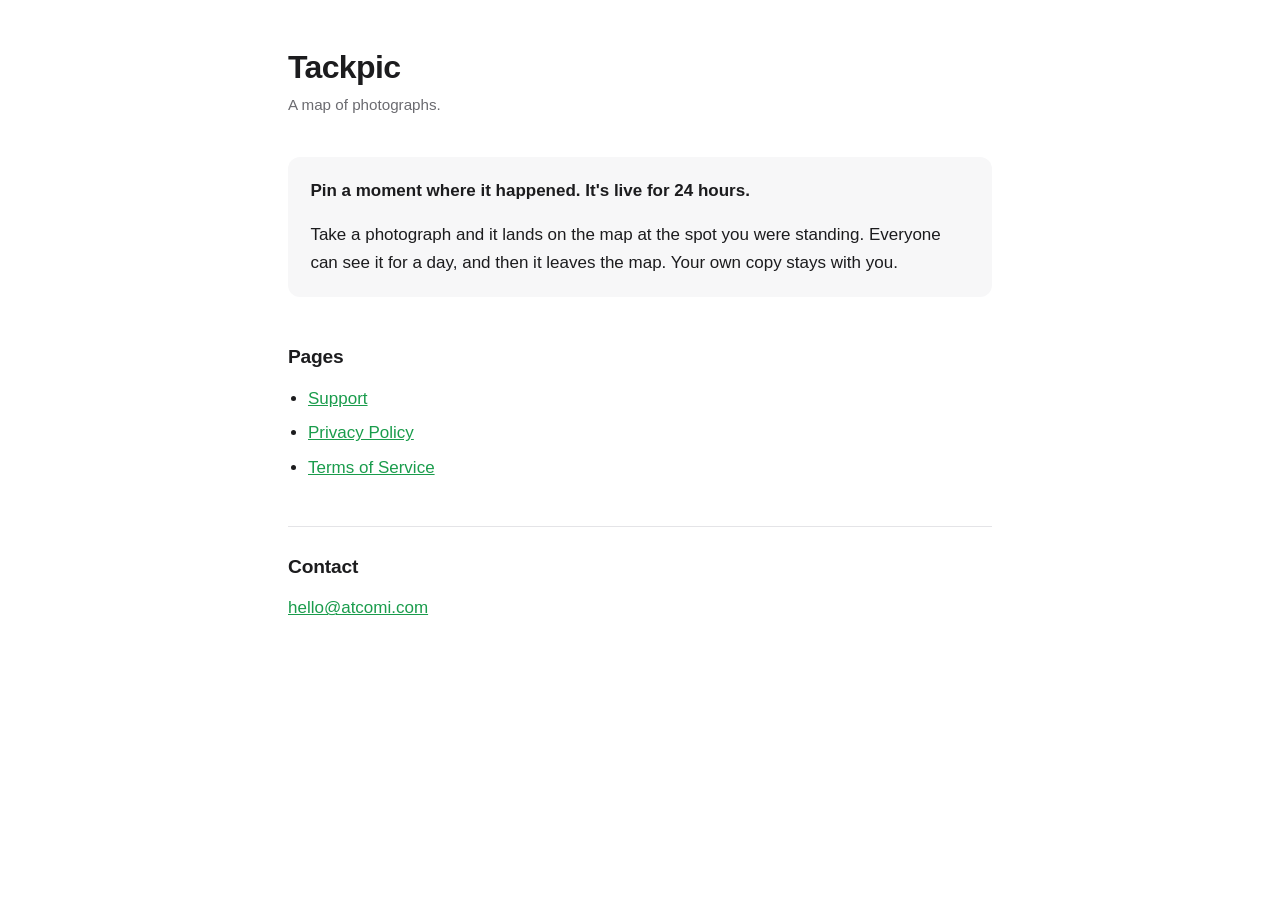
==== tackpic/index.html @ f43e82fa "Tackpic: a privacy policy, terms, support, and a page to hang them on Four pages under `tackpic/`, i" ====
<!doctype html>
<html lang="en">
<head>
<meta charset="utf-8">
<meta name="viewport" content="width=device-width, initial-scale=1">
<title>Tackpic</title>
<link rel="stylesheet" href="../style.css">
</head>
<body>
<main>

<h1>Tackpic</h1>
<p class="sub">A map of photographs.</p>

<div class="lede">
  <p><strong>Pin a moment where it happened. It's live for 24 hours.</strong></p>
  <p>Take a photograph and it lands on the map at the spot you were standing. Everyone can see it for a day, and then it leaves the map. Your own copy stays with you.</p>
</div>

<h2>Pages</h2>
<ul>
  <li><a href="support/">Support</a></li>
  <li><a href="privacy/">Privacy Policy</a></li>
  <li><a href="terms/">Terms of Service</a></li>
</ul>

<h2>Contact</h2>
<p><a href="mailto:hello@atcomi.com">hello@atcomi.com</a></p>

</main>
</body>
</html>
---- style.css ----
:root {
  --bg: #ffffff;
  --fg: #1c1c1e;
  --muted: #6b6b70;
  --rule: #e4e4e7;
  --accent: #1a9c4c;
  --card: #f7f7f8;
}

@media (prefers-color-scheme: dark) {
  :root {
    --bg: #131316;
    --fg: #ececee;
    --muted: #9a9aa0;
    --rule: #2c2c31;
    --accent: #34d06f;
    --card: #1b1b1f;
  }
}

* { box-sizing: border-box; }

html { -webkit-text-size-adjust: 100%; }

body {
  margin: 0;
  padding: 3rem 1.25rem 5rem;
  background: var(--bg);
  color: var(--fg);
  font: 17px/1.65 -apple-system, BlinkMacSystemFont, "Segoe UI", "Helvetica Neue",
        "Apple SD Gothic Neo", "Hiragino Sans", sans-serif;
}

main { max-width: 44rem; margin: 0 auto; }

h1 {
  font-size: 2rem;
  line-height: 1.2;
  letter-spacing: -0.02em;
  margin: 0 0 0.35rem;
}

.sub { color: var(--muted); margin: 0 0 2.5rem; font-size: 0.95rem; }

h2 {
  font-size: 1.2rem;
  letter-spacing: -0.01em;
  margin: 2.75rem 0 0.75rem;
  padding-top: 1.5rem;
  border-top: 1px solid var(--rule);
}

h2:first-of-type { border-top: none; padding-top: 0; }

p { margin: 0 0 1rem; }

ul { margin: 0 0 1rem; padding-left: 1.25rem; }

li { margin-bottom: 0.4rem; }

strong { font-weight: 600; }

a { color: var(--accent); }

.lede {
  background: var(--card);
  border-radius: 12px;
  padding: 1.25rem 1.4rem;
  margin: 0 0 2.5rem;
}

.lede p:last-child { margin-bottom: 0; }

.langs {
  margin: 0 0 2.5rem;
  font-size: 0.9rem;
  color: var(--muted);
}

.langs a { margin-right: 0.85rem; }

footer {
  margin-top: 3.5rem;
  padding-top: 1.5rem;
  border-top: 1px solid var(--rule);
  color: var(--muted);
  font-size: 0.9rem;
}

code {
  background: var(--card);
  padding: 0.1em 0.4em;
  border-radius: 5px;
  font-size: 0.9em;
}
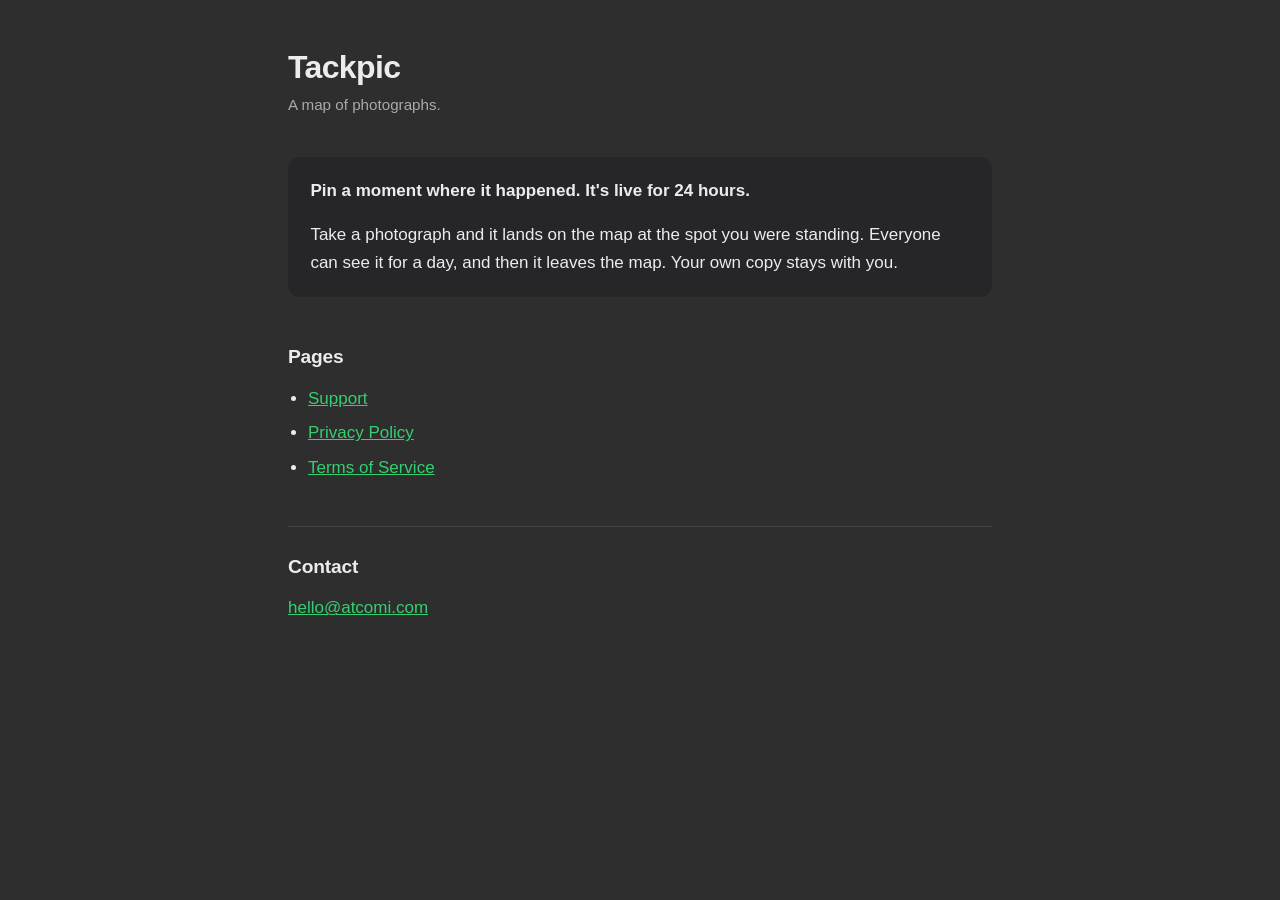
==== commit 483a044d: "Tackpic's pages take the app's own dark `#2e2e2e` is the colour the app wears where it puts somethin" ====
--- a/tackpic/index.html
+++ b/tackpic/index.html
@@ -5,6 +5,7 @@
 <meta name="viewport" content="width=device-width, initial-scale=1">
 <title>Tackpic</title>
 <link rel="stylesheet" href="../style.css">
+<link rel="stylesheet" href="style.css">
 </head>
 <body>
 <main>
--- a/tackpic/style.css
+++ b/tackpic/style.css
@@ -0,0 +1,25 @@
+/* Tackpic's own colours, over the shared sheet.
+ *
+ * Linked after `../style.css` so these win in both schemes: a later `:root`
+ * beats an earlier one at the same specificity, inside a media query or not.
+ *
+ * Scoped to a file of its own because `../style.css` is Calomi's and the
+ * atcomi home page's as well, and those stay as they are.
+ *
+ * `#2e2e2e` is the app's own dark -- the map's corner pill, the traveller's
+ * outline -- so the pages a reader reaches from the App Store look like the
+ * app they are about. One palette in both light and dark, because the colour
+ * is the point rather than the scheme.
+ */
+:root {
+  --bg: #2e2e2e;
+  --fg: #ececee;
+  /* Lighter than the shared sheet's dark `--muted`, which was mixed against a
+   * near-black `#131316`; on `#2e2e2e` it reads as low contrast. */
+  --muted: #a9a9ae;
+  --rule: #454548;
+  --accent: #34d06f;
+  /* A shade under the page, so `.lede` and `code` read as inset rather than
+   * raised -- the shared sheet's `--card` is the same idea at its own depth. */
+  --card: #262628;
+}
